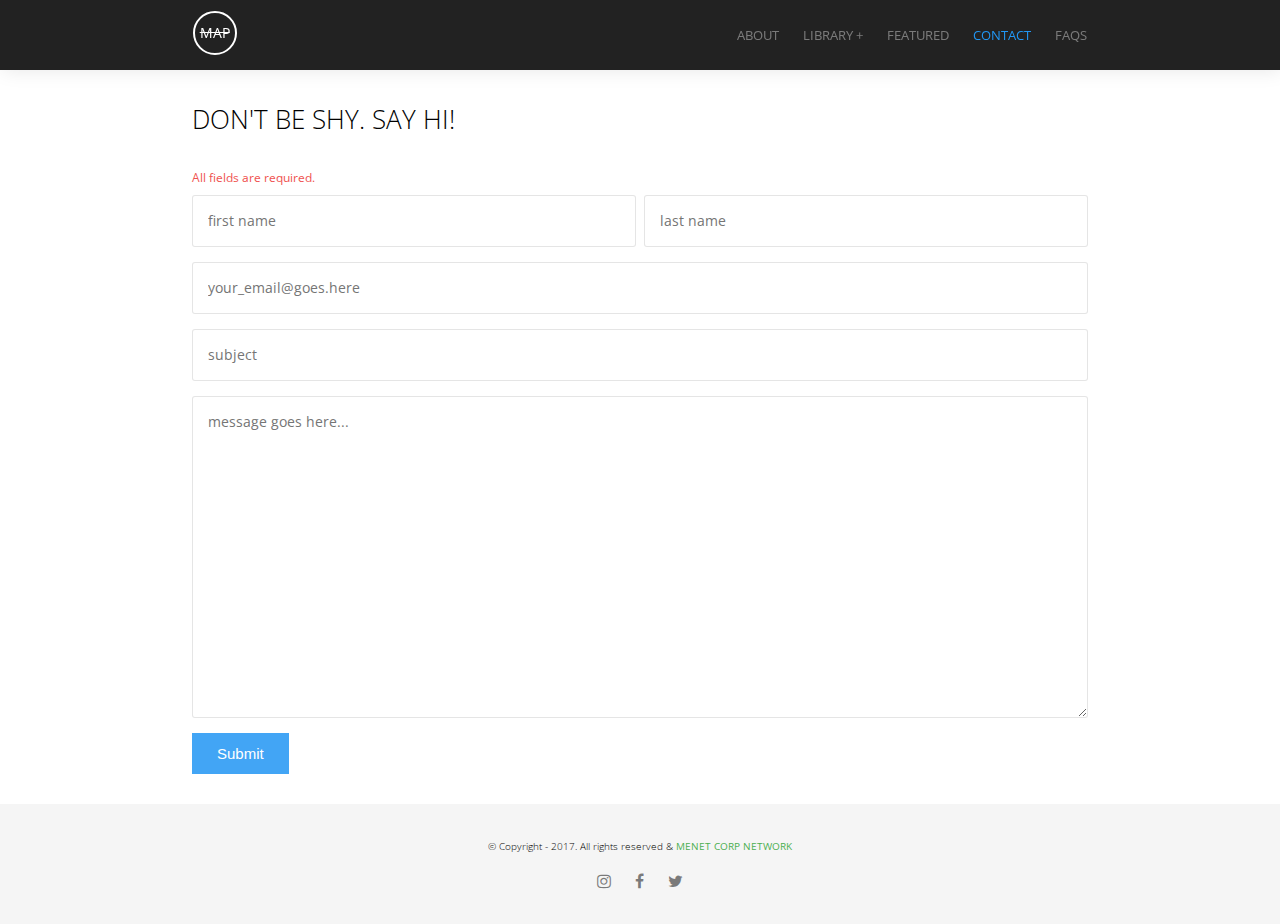
==== assets/html/contact.html @ 0f4df2d2 "photography" ====
<!DOCTYPE html>
<html>
<head>
	<title>CONTACT - Mrisho Abeid</title>
	<meta charset="utf-8">
	<meta name="viewport" content="width=device-width, initial-scale=1">
	<link rel="stylesheet" type="text/css" href="../css/style.css">
	<link rel="stylesheet" type="text/css" href="https://maxcdn.bootstrapcdn.com/font-awesome/4.7.0/css/font-awesome.min.css">
	<link rel="icon" type="image/jpg" href="../img/favicon.JPG">
</head>
<body>
	<header>
		<div class="container">
			<div class="logo">
				<a href="../../index.html"><p>MAP</p></a>
			</div>

			<nav>
				<ul>
					<li><a href="about.html">About</a></li>
					<li><a href="library.html">Library +</a></li>
					<li><a href="featured.html">Featured</a></li>
					<li><a href="#" class="active">Contact</a></li>
					<li><a href="faqs.html">FAQs</a></li>
				</ul>
			</nav>
		</div>
	</header>

	<main>
		<div class="container">
			<div class="content">
				<h2 class="title">Don't be shy. Say Hi!</h2>
				<span id="required">All fields are required.</span>
				<form>
					<div class="name">
						<input type="text" placeholder="first name" class="form-items names" required></input>

						<input type="text" placeholder="last name" class="form-items names" required></input>
					</div>

					<input type="email" placeholder="your_email@goes.here" class="form-items" required></input>

					<input type="text" placeholder="subject" class="form-items" required></input>

					<textarea rows="10" cols="35" placeholder="message goes here..." class="form-items" required=""></textarea>

					<div id="button">
						<input type="submit" value="Submit" name="submit">
					</div>
				</form>
			</div>
		</div>
	</main>

	<footer>
		<p>&copy; Copyright - 2017. All rights reserved &amp; <a href="#">MENET CORP NETWORK</a></p>
		
		<div class="social-media">
			<a href="https://instagram.com/_mrisho674746"><i class="fa fa-instagram" target="_blank"></i></a>
			<a href="#"><i class="fa fa-facebook" target="_blank"></i></a>
			<a href="#"><i class="fa fa-twitter" target="_blank"></i></a>
		</div>
	</footer>
</body>
</html>
---- assets/css/style.css ----
@import url("https://fonts.googleapis.com/css?family=Open+Sans:300,400,600,700");

/* ------------------- All stylesheet links --------------------- */

@import url("sheets/index.css");
@import url("sheets/library.css");
@import url("sheets/contact.css");
@import url("sheets/featured.css");
@import url("sheets/footer.css");

/* ------------------- Selection color change --------------------- */
::selection {
	background-color: red;
	color: #fff;
}

::-webkit-selection {
	background-color: red;
	color: #fff;
}

::-moz-selection {
	background-color: red;
	color: #fff;
}

::-ms-selection {
	background-color: red;
	color: #fff;
}

::-o-selection {
	background-color: red;
	color: #fff;
}

body {
	margin: 0;
	padding: 0;
	font-weight: 300;
	line-height: 35px;
	font-family: 'Open Sans', sans-serif;
	background-color: rgba(245,245,245 ,1);
}

img {
	height: auto;
	max-width: 100%;
	text-align: center;
	border-radius:3px;
}

a {
	font-weight: 400;
	text-decoration: none;
	color: rgba(33,150,243 ,1);
}

p {
	font-size: 16.5px;
}

ul li {
	list-style-type: none;
}

main {
	background-color: rgba(255, 255, 255, 1);
}

header {
	width: 100%;
	padding: 1px;
	height: 70px;
	z-index: 1;
	box-sizing: border-box;
	position: fixed;
	background-color: #222;
	box-shadow: 1.5px 0px 19px rgba(0, 0, 0, .1);
}

nav {
	float: right;
}

nav ul li {
	display: inline-block;
	margin: 0 20px 0 0;
}

nav ul li:last-child {
	margin-right: 0;
}

nav ul li a {
	font-size: 13px;
	color: rgba(255, 255, 255, .4);
	text-transform: uppercase;
	transition: color 350ms ease-in-out;
}

nav ul li a:hover {
	color: rgba(33,150,243 ,1);
}

.active {
	font-weight: 400;
	color: rgba(33,150,243 ,1);
}

.container {
	max-width: 70%;
	margin: 0 auto;
}

.content {
	padding: 80px 0 30px 0;
}

h2.title {
	font-size: 165%;
	font-weight: lighter;
	text-transform: uppercase;
}

h4.question {
	font-size: 110%;
	font-weight: 400;
	margin-bottom: 5;
}

p.answer {
	margin-top: 0;
	padding-bottom: 25px;
}

.logo {
	top: 10px;
	float: left;
	border-radius: 50%;
	position: relative;
	font-weight: bolder;
	color: rgba(255, 255, 255, 1);
	text-decoration: line-through;
	border: 2.5px solid rgba(255, 255, 255, 1);
}

.logo p {
	margin: 0;
	line-height: 40px;
	padding: 0 5px;
	font-size: 14px;
}

.logo a {
	color: rgba(255, 255, 255, 1);
}

.margin {
	margin-bottom: 10px;
}

.sub-title {
	font-weight: 400;
}

.topic {
	color: rgba(102,187,106 ,1);
}

strong {
	font-weight: 600;
}


/* ------ GRID SYSTEM ------ */
.row {
    margin-right: -20px;
}

.col {
    float: left;
    max-width: 100%;
    padding-right: 20px;
    box-sizing: border-box; 
}

.col-xs-11 {
    width: 91.662%;
}

.col-xs-10 {
    width: 83.332%;
}

.col-xs-9 {
    width: 75%;
}

.col-xs-8 {
    width: 66.662%;
}

.col-xs-7 {
    width: 58.332%;
}

.col-xs-6 {
    width: 50%;
}

.col-xs-5 {
    width: 41.662%;
}

.col-xs-4 {
    width: 33.332%;
}

.col-xs-3 {
    width: 25%;
}

.col-xs-2 {
    width: 16.662%;
}

.col-xs-1 {
    width: 8.332%;
}

@media screen and (min-width: 768px) {
    .col-sm-11 {
        width: 91.662%;
    }

    .col-sm-10 {
        width: 83.332%;
    }

    .col-sm-9 {
        width: 75%;
    }

    .col-sm-8 {
        width: 66.662%;
    }

    .col-sm-7 {
        width: 58.332%;
    }

    .col-sm-6 {
        width: 50%;
    }

    .col-sm-5 {
        width: 41.662%;
    }

    .col-sm-4 {
        width: 33.332%;
    }

    .col-sm-3 {
        width: 25%;
    }

    .col-sm-2 {
        width: 16.662%;
    }

    .col-sm-1 {
        width: 8.332%;
    }
}

@media screen and (min-width: 1024px) {
    .col-md-11 {
        width: 91.662%;
    }

    .col-md-10 {
        width: 83.332%;
    }

    .col-md-9 {
        width: 75%;
    }

    .col-md-8 {
        width: 66.662%;
    }

    .col-md-7 {
        width: 58.332%;
    }

    .col-md-6 {
        width: 50%;
    }

    .col-md-5 {
        width: 41.662%;
    }

    .col-md-4 {
        width: 33.332%;
    }

    .col-md-3 {
        width: 25%;
    }

    .col-md-2 {
        width: 16.662%;
    }

    .col-md-1 {
        width: 8.332%;
    }
}

@media screen and (min-width: 1280px) {
    .col-lg-11 {
        width: 91.662%;
    }

    .col-lg-10 {
        width: 83.332%;
    }

    .col-lg-9 {
        width: 75%;
    }

    .col-lg-8 {
        width: 66.662%;
    }

    .col-lg-7 {
        width: 58.332%;
    }

    .col-lg-6 {
        width: 50%;
    }

    .col-lg-5 {
        width: 41.662%;
    }

    .col-lg-4 {
        width: 33.332%;
    }

    .col-lg-3 {
        width: 25%;
    }

    .col-lg-2 {
        width: 16.662%;
    }

    .col-lg-1 {
        width: 8.332%;
    }
}



/* -------------------- CLEARFIX BEGINS HERE --------------------- */

.group:before, .group:after, .row:before, .row:after {
	content: "";
	display: table;
}

.group:after, .row:after {
	clear: both;
}

.group, .row {
	zoom: 1;
}



/* --------------------- MEDIA QUERIES -------------------- */

@media screen and (max-width: 750px) {
    .container {
        max-width: 90%;
    }
}

/*@media screen and (min-width: 768px) {
    .container {
        padding: 0 15px;
        max-width: 100%;
    }
}*/

@media screen and (max-width: 750px) {
    .container {
        padding: 0 15px;
        max-width: 90%;
    }
}

@media screen and (min-width: 1700px) {
	.container {
		width: 50%;
	}
}
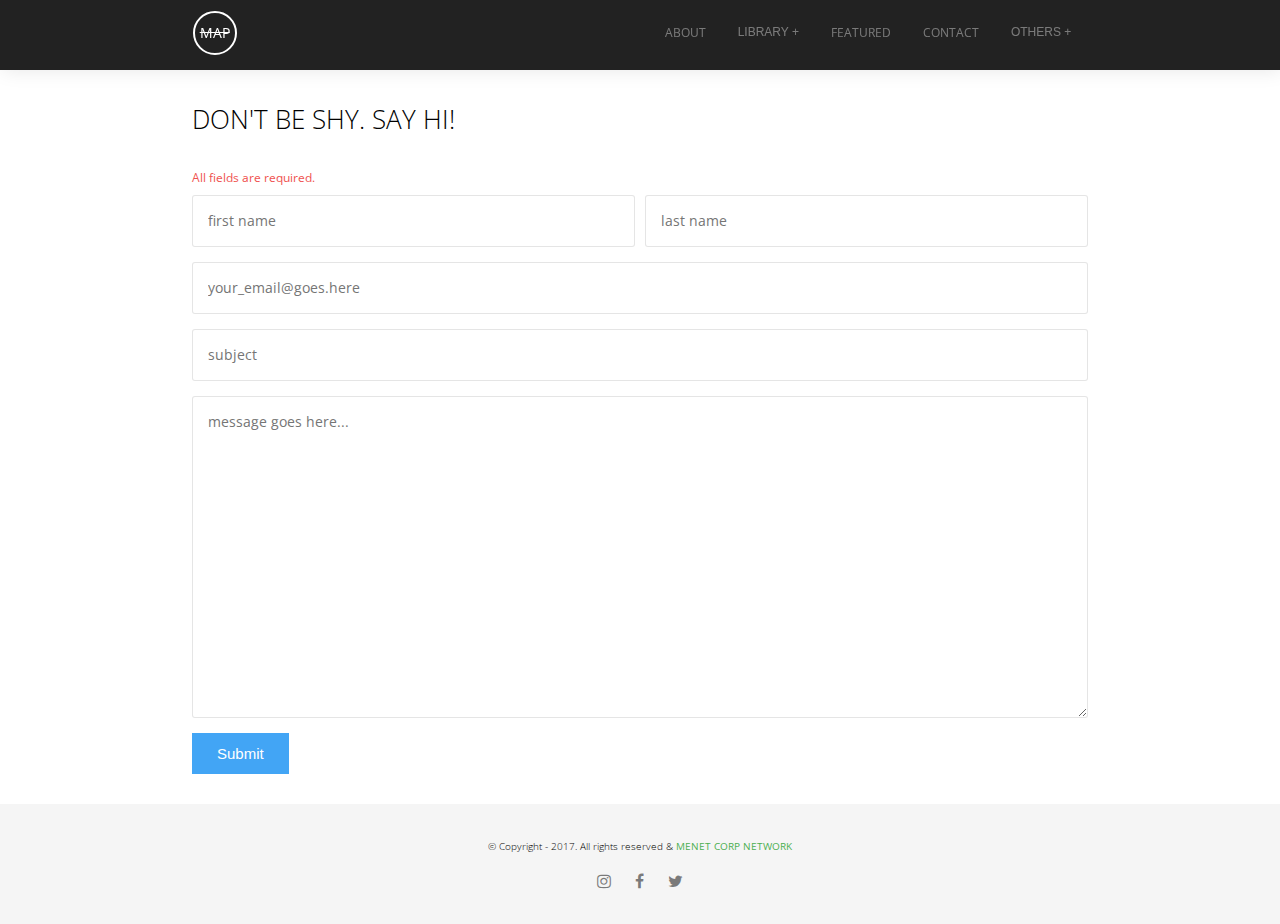
==== commit 9378326b: "menu changes" ====
--- a/assets/html/contact.html
+++ b/assets/html/contact.html
@@ -15,15 +15,30 @@
 				<a href="../../index.html"><p>MAP</p></a>
 			</div>
 
-			<nav>
-				<ul>
-					<li><a href="about.html">About</a></li>
-					<li><a href="library.html">Library +</a></li>
-					<li><a href="featured.html">Featured</a></li>
-					<li><a href="#" class="active">Contact</a></li>
-					<li><a href="faqs.html">FAQs</a></li>
-				</ul>
-			</nav>
+			<div class="nav">
+				<div class="dropdown">
+					<button class="dropbtn">Others +</button>
+					<div class="dropdown-content">
+						<a href="pricing.html">Pricing</a>
+						<a href="faqs.html">FAQs</a>
+					</div>
+				</div>
+				<a href="contact.html">Contact</a>
+				<a href="featured.html">Featured</a>
+				<div class="dropdown">
+					<button class="dropbtn">Library +</button>
+					<div class="dropdown-content">
+						<a href="category/portraits.html">Portraits</a>
+						<a href="category/landscapes.html">Landscapes</a>
+						<a href="category/animals.html">Animals</a>
+						<a href="category/buildings.html">Buildings</a>
+						<a href="category/cars.html">Cars</a>
+						<a href="category/weddings.html">Weddings</a>
+						<a href="category/sunsets.html">Sunsets</a>
+					</div>
+				</div>
+				<a href="about.html">About</a>
+			</div>
 		</div>
 	</header>
 
--- a/assets/css/style.css
+++ b/assets/css/style.css
@@ -3,6 +3,7 @@
 /* ------------------- All stylesheet links --------------------- */
 
 @import url("sheets/index.css");
+@import url("sheets/navigation.css");
 @import url("sheets/library.css");
 @import url("sheets/contact.css");
 @import url("sheets/featured.css");
@@ -75,7 +76,7 @@
 	z-index: 1;
 	box-sizing: border-box;
 	position: fixed;
-	background-color: #222;
+	background-color: rgba(34, 34, 34, 1);
 	box-shadow: 1.5px 0px 19px rgba(0, 0, 0, .1);
 }
 
@@ -100,11 +101,6 @@
 }
 
 nav ul li a:hover {
-	color: rgba(33,150,243 ,1);
-}
-
-.active {
-	font-weight: 400;
 	color: rgba(33,150,243 ,1);
 }
 
